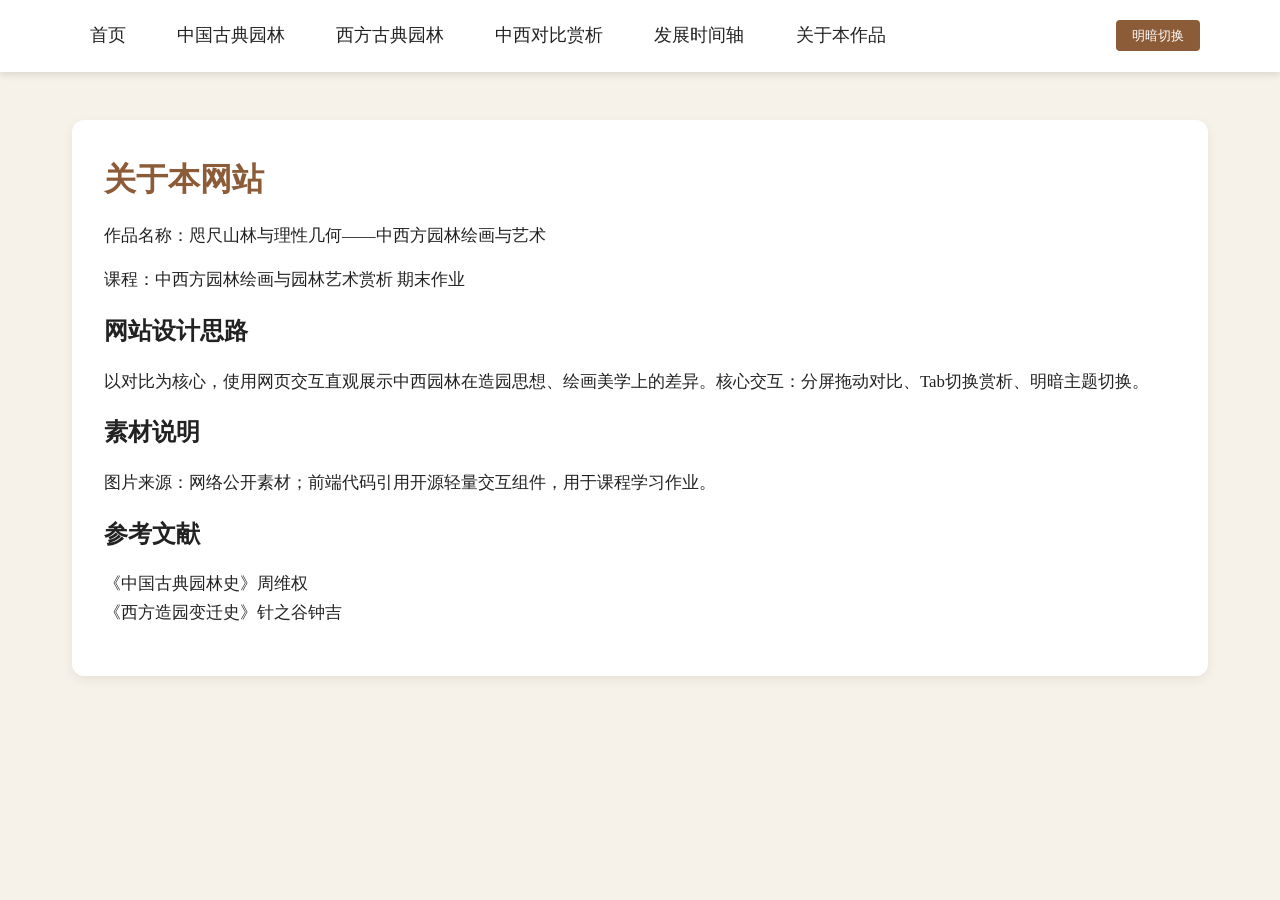
==== about.html @ d105433d "通过上传提交文件 项目代码文件" ====
<!DOCTYPE html>
<html lang="zh-CN">
<head>
<meta charset="UTF-8">
<meta name="viewport" content="width=device-width, initial-scale=1.0">
<title>关于本作品</title>
<link rel="stylesheet" href="css/style.css">
</head>
<body>
<header>
  <nav>
    <a href="index.html">首页</a>
    <a href="china.html">中国古典园林</a>
    <a href="west.html">西方古典园林</a>
    <a href="compare.html">中西对比赏析</a>
    <a href="timeline.html">发展时间轴</a>
    <a href="about.html">关于本作品</a>
    <button class="theme-btn">明暗切换</button>
  </nav>
</header>
<div class="container">
<div class="card">
<h1>关于本网站</h1>
<p>作品名称：咫尺山林与理性几何——中西方园林绘画与艺术</p>
<p>课程：中西方园林绘画与园林艺术赏析 期末作业</p>
<h2>网站设计思路</h2>
<p>以对比为核心，使用网页交互直观展示中西园林在造园思想、绘画美学上的差异。核心交互：分屏拖动对比、Tab切换赏析、明暗主题切换。</p>
<h2>素材说明</h2>
<p>图片来源：网络公开素材；前端代码引用开源轻量交互组件，用于课程学习作业。</p>
<h2>参考文献</h2>
<p>《中国古典园林史》周维权<br>《西方造园变迁史》针之谷钟吉</p>
</div>
</div>
<script src="js/script.js"></script>
</body>
</html>
---- css/style.css ----
/* 全局重置 */
*{margin:0;padding:0;box-sizing:border-box;font-family:"思源宋体",serif;}
:root{
  --bg:#F6F2E9;
  --text:#222222;
  --card:#ffffff;
  --accent:#8c5c38;
}
.dark{
  --bg:#1a1a1a;
  --text:#eee;
  --card:#2c2c2c;
  --accent:#b88c60;
}
body{background-color:var(--bg);color:var(--text);line-height:1.7;padding-bottom:4rem;transition:0.4s;}
header{background-color:var(--card);padding:1rem 5rem;box-shadow:0 2px 8px #0002;position:sticky;top:0;z-index:99;}
nav{display:flex;gap:2rem;align-items:center;flex-wrap:wrap;}
nav a{color:var(--text);text-decoration:none;font-size:1.1rem;padding:0.3rem 0.6rem;border-radius:4px;}
nav a:hover{background-color:var(--accent);color:white;}
.theme-btn{margin-left:auto;padding:0.4rem 1rem;border:none;border-radius:4px;background:var(--accent);color:white;cursor:pointer;}
.container{max-width:1200px;margin:3rem auto;padding:0 2rem;}
h1{margin-bottom:1rem;color:var(--accent);}
h2{margin:1rem 0;}
p{margin-bottom:1rem;font-size:1.05rem;}
.card{background:var(--card);padding:2rem;border-radius:12px;margin:2rem 0;box-shadow:0 4px 12px #0001;}

/* 图片悬停热点简易效果 */
.img-wrap{margin:1rem 0;}
.img-wrap img{width:100%;max-width:800px;border-radius:8px;transition:0.3s;}
.img-wrap img:hover{transform:scale(1.02);box-shadow:0 6px 16px #0003;}

/* Tab选项卡 */
.tab-group{margin:2rem 0;}
.tab-buttons{display:flex;gap:0.5rem;margin-bottom:1rem;flex-wrap:wrap;}
.tab-btn{padding:0.6rem 1.2rem;border:none;border-radius:6px;background:#ddd;cursor:pointer;}
.tab-btn.active{background:var(--accent);color:white;}
.tab-content{display:none;padding:1rem;background:var(--card);border-radius:8px;}
.tab-content.active{display:block;}

/* ====== 图片对比滑块，独立类名，不冲突原有样式 ====== */
/* 图片对比滑块 - clip-path版本，稳定不溢出 */
.slider-container{
  position: relative;
  width: 90%;
  max-width: 1000px;
  height: 500px;
  overflow: hidden;
  margin: 30px auto;
  border-radius: 12px;
  user-select: none;
}
.slider-img{
  position: absolute;
  top: 0;
  left: 0;
  width: 100%;
  height: 100%;
  object-fit: cover;
  display: block;
}
.base-img{
  z-index: 1;
}
.top-img{
  z-index: 2;
}
.slider-divider{
  position: absolute;
  top: 0;
  bottom: 0;
  width: 4px;
  background: #fff;
  z-index: 9;
  transform: translateX(-50%);
  cursor: ew-resize;
}
.slider-divider::after{
  content: "";
  position: absolute;
  width: 40px;
  height: 40px;
  border-radius: 50%;
  background: #fff;
  left: 50%;
  top: 50%;
  transform: translate(-50%, -50%);
  box-shadow: 0 0 8px rgba(0,0,0,0.3);
}
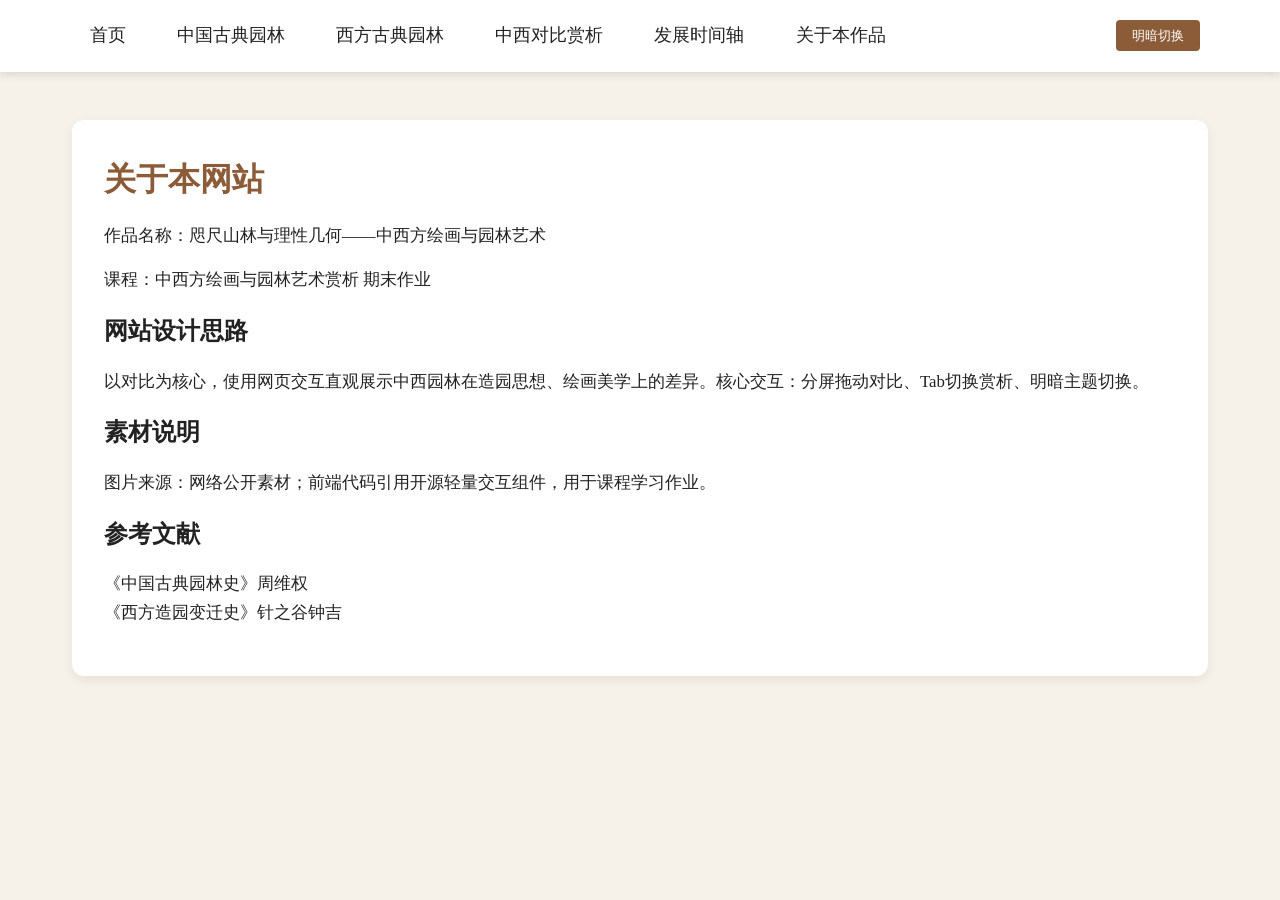
==== commit 86cd241c: "Revise about.html content and structure Updated the content and structure of the about page." ====
--- a/about.html
+++ b/about.html
@@ -21,8 +21,8 @@
 <div class="container">
 <div class="card">
 <h1>关于本网站</h1>
-<p>作品名称：咫尺山林与理性几何——中西方园林绘画与艺术</p>
-<p>课程：中西方园林绘画与园林艺术赏析 期末作业</p>
+<p>作品名称：咫尺山林与理性几何——中西方绘画与园林艺术</p>
+<p>课程：中西方绘画与园林艺术赏析 期末作业</p>
 <h2>网站设计思路</h2>
 <p>以对比为核心，使用网页交互直观展示中西园林在造园思想、绘画美学上的差异。核心交互：分屏拖动对比、Tab切换赏析、明暗主题切换。</p>
 <h2>素材说明</h2>
